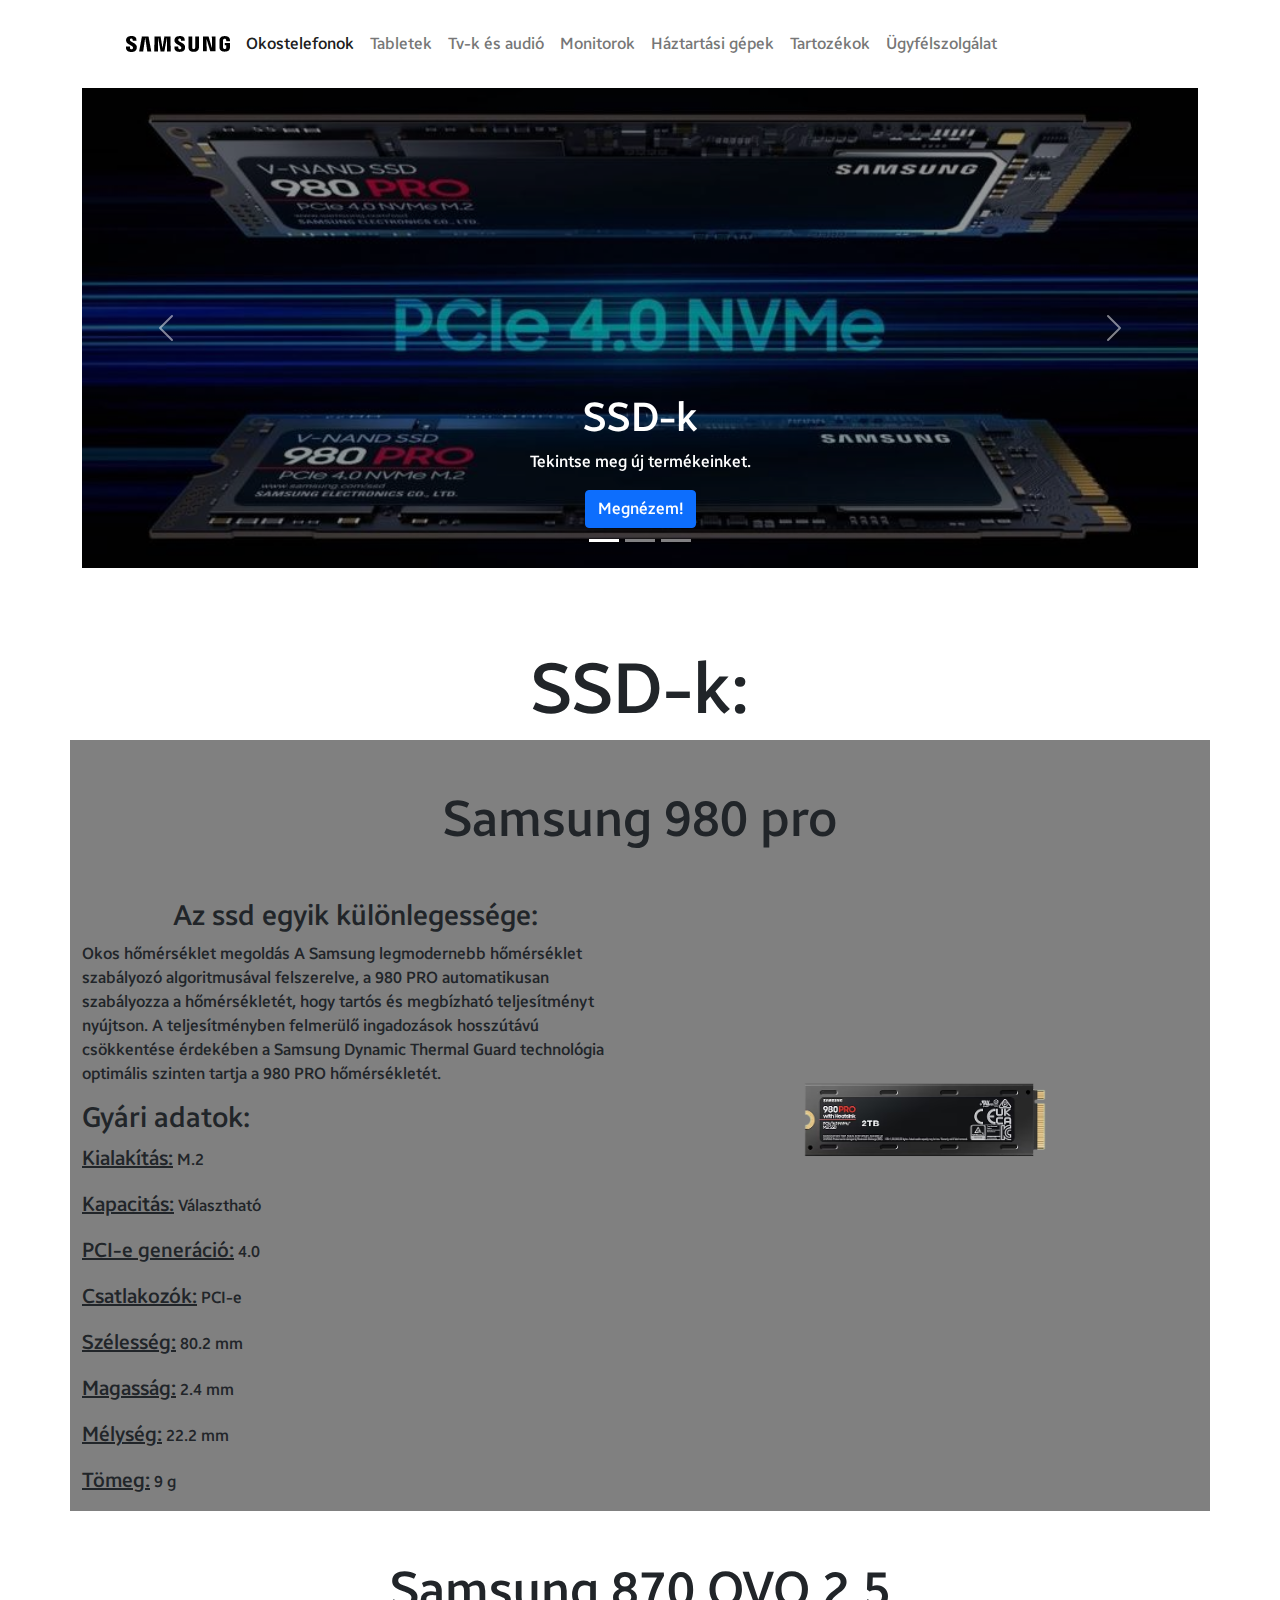
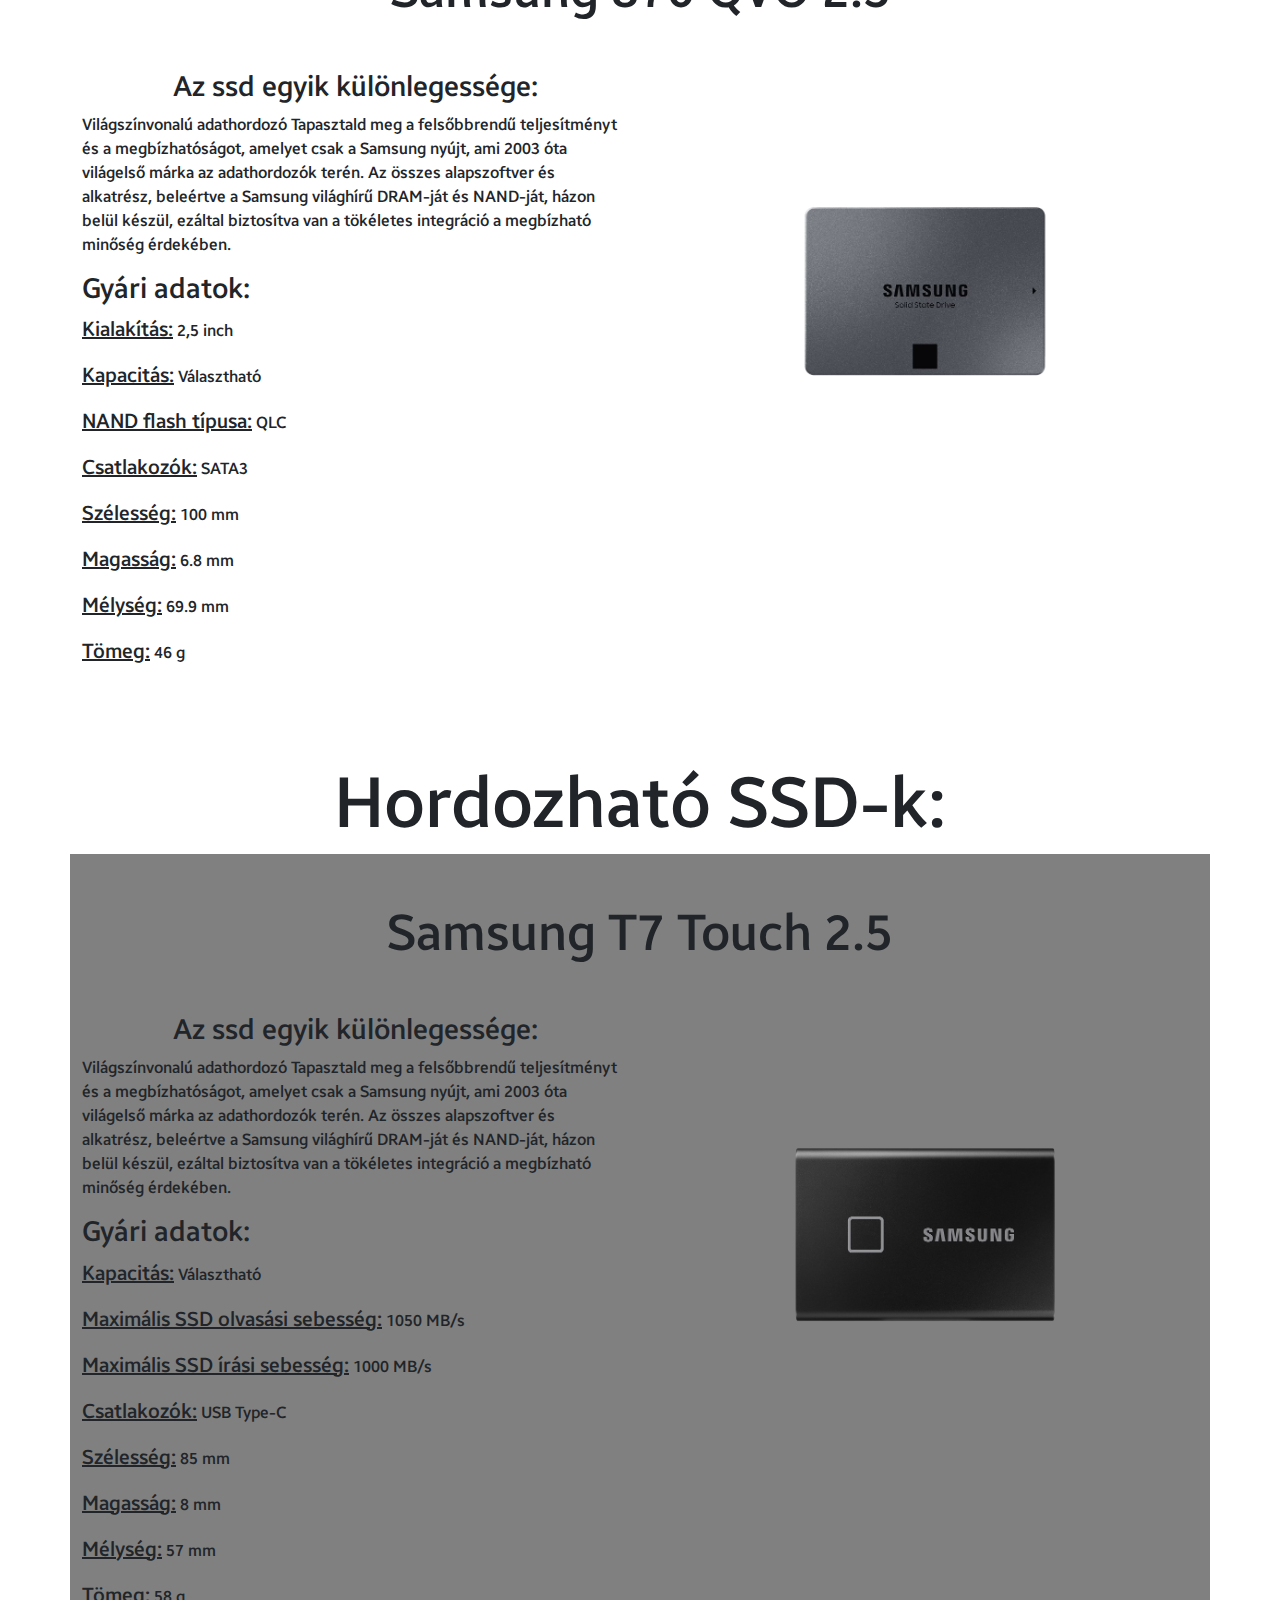
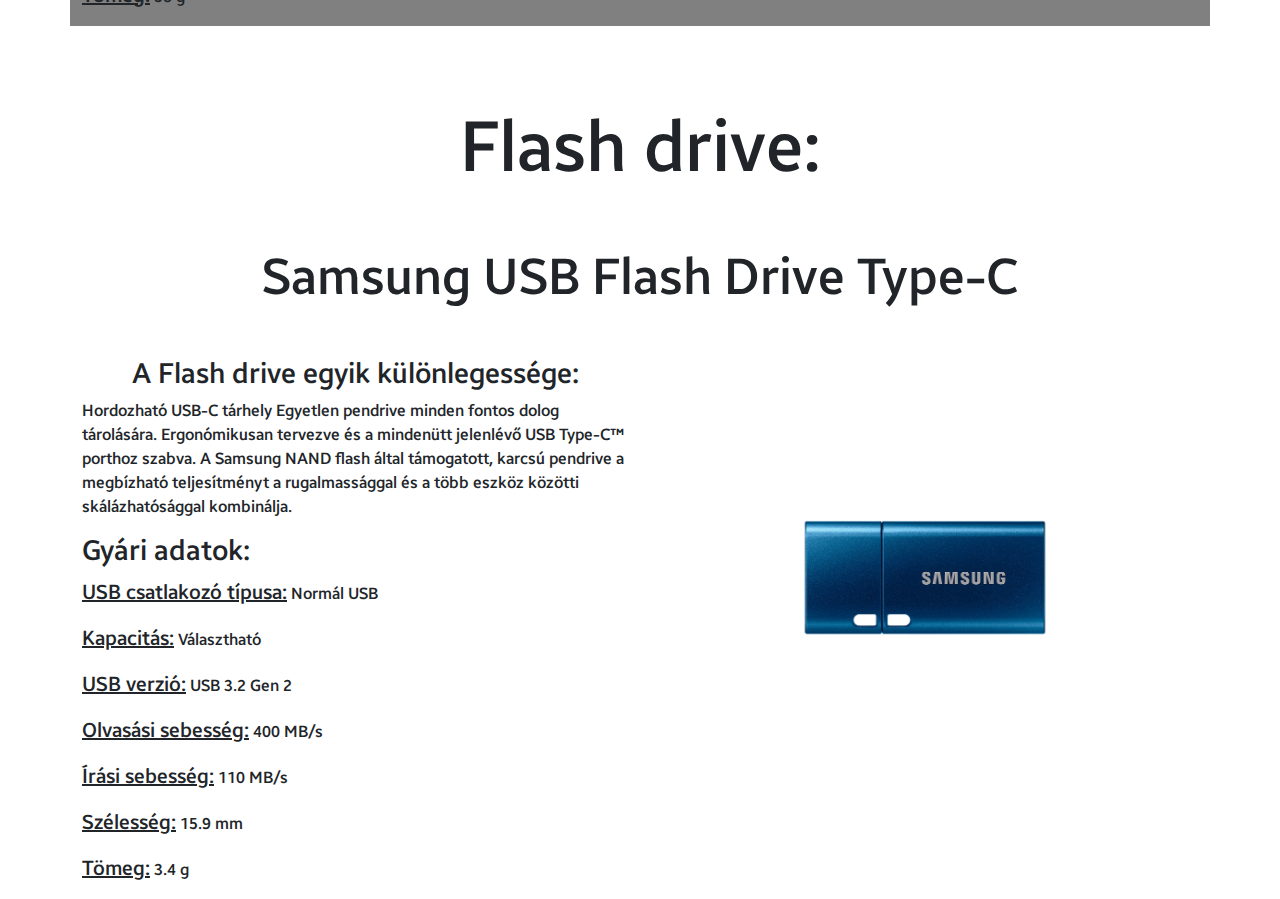
==== adathordozok.html @ a273625e "kész oldalak: Monitorok, Okostelefonok, adathordozók" ====
<!DOCTYPE html>
<html lang="hu">
<head>
    <meta charset="UTF-8">
    <meta http-equiv="X-UA-Compatible" content="IE=edge">
    <meta name="viewport" content="width=device-width, initial-scale=1.0">
    <title>adathordozók</title>
    <link rel="icon" href="files/Samsung_Favicon.png">
    <link rel="stylesheet" href="files/bootstrap.min.css">
    <link rel="stylesheet" href="style.css">
</head>
<body class="container">
    <!-- navbar -->
    <nav class="container navbar navbar-expand-lg navbar-light bg-white p-4">
      <div class="container-fluid">
          <a href="index.html"><img src="files/oldal_logo.png" class="float-start pb-1"
              style="padding-top: 4px"></a>
          <button class="navbar-toggler" type="button" data-bs-toggle="collapse" data-bs-target="#navbarSupportedContent" aria-controls="navbarSupportedContent" aria-expanded="false" aria-label="Toggle navigation">
              <span class="navbar-toggler-icon"></span>
          </button>
          <div class="collapse navbar-collapse" id="navbarSupportedContent">
              <ul class="navbar-nav me-auto mb-2 mb-lg-0">
              <li class="nav-item">
                  <a class="nav-link active" href="mobil.html">Okostelefonok</a>
              </li>
              <li class="nav-item">
                  <a class="nav-link" href="tabletek.html">Tabletek</a>
              </li>
              <li class="nav-item">
                  <a class="nav-link" href="tv.html">Tv-k és audió</a>
              </li>
              <li class="nav-item">
                  <a class="nav-link" href="monitorok.html">Monitorok</a>
              </li>
              <li class="nav-item">
                  <a class="nav-link" href="haztartas.html">Háztartási gépek</a>
              </li>
              <li class="nav-item">
                  <a class="nav-link" href="tartozekok.html">Tartozékok</a>
              </li>
              <li class="nav-item">
                  <a class="nav-link" href="ugyfel.html">Ügyfélszolgálat</a>
              </ul>
          </div>
      </div>
    </nav>
    <!-- navbar -->
    <!-- okostelefonfo -->
    <div class="row">
        <div class="col">
            <div id="carouselExample" class="carousel slide">
                <div class="carousel-indicators">
                    <button type="button" data-bs-target="#carouselExampleIndicators" data-bs-slide-to="0" class="active" aria-current="true" aria-label="Slide 1"></button>
                    <button type="button" data-bs-target="#carouselExampleIndicators" data-bs-slide-to="1" aria-label="Slide 2"></button>
                    <button type="button" data-bs-target="#carouselExampleIndicators" data-bs-slide-to="2" aria-label="Slide 3"></button>
                  </div>
                <div class="carousel-inner">
                  <div class="carousel-item active c-item">
                    <img src="files/photos/adathordozokc2.jpg" class="d-block w-100 c-img" alt="Első carousel kép">
                    <div style="color: white;" class="carousel-caption d-none d-md-block">
                      <h1 class="text-shadow">SSD-k</h1>
                      <p class="text-shadow">Tekintse meg új termékeinket.</p>
                      <a class="test" href="#gaming">
                        <button class="btn btn-primary">Megnézem!</button>
                      </a>
                    </div>
                  </div>
                  <div class="carousel-item c-item">
                    <img src="files/photos/adathordozokc1.jpg" class="d-block w-100 c-img" alt="Második carousel kép">
                    <div style="color: white;" class="carousel-caption d-none d-md-block">
                      <h1 class="text-shadow">Hordozható SSD-k</h1>
                      <p class="text-shadow">Tekintse meg új termékeinket.</p>
                      <a href="#uzleti">
                        <button class="btn btn-primary">Megnézem!</button>
                      </a>
                    </div>
                  </div>
                  <div class="carousel-item c-item">
                    <img src="files/photos/adathordozokc3.jpg" class="d-block w-100 c-img" alt="Harmadik carousel kép">
                    <div style="color: white;" class="carousel-caption d-none d-md-block">
                      <h1 class="text-shadow">Flash drive</h1>
                      <p class="text-shadow">Tekintse meg új termékeinket.</p>
                      <a href="#smart">
                        <button class="btn btn-primary">Megnézem!</button>
                      </a>
                    </div>
                  </div>
                </div>
                <button class="carousel-control-prev" type="button" data-bs-target="#carouselExample" data-bs-slide="prev">
                  <span class="carousel-control-prev-icon" aria-hidden="true"></span>
                  <span class="visually-hidden">Previous</span>
                </button>
                <button class="carousel-control-next" type="button" data-bs-target="#carouselExample" data-bs-slide="next">
                  <span class="carousel-control-next-icon" aria-hidden="true"></span>
                  <span class="visually-hidden">Next</span>
                </button>
              </div>
        </div>
    </div>
</div>
</nav>

    <div>
      <h1 id="gaming" class="kozepre szeria">SSD-k:</h1>
    </div>
    <!-- Samsung 980 pro -->
    <div class="row hatter">
      <h2 id="smodell" class="focim">Samsung 980 pro</h2>
      <div class="col-xl-6 col-lg-6 col-md-6 col-xs-12">
        <h3 class="ujcim">Az ssd egyik különlegessége:</h3>
        <p>
            Okos hőmérséklet megoldás

            A Samsung legmodernebb hőmérséklet szabályozó algoritmusával felszerelve, a 980 PRO automatikusan szabályozza a hőmérsékletét, hogy tartós és megbízható teljesítményt nyújtson. A teljesítményben felmerülő ingadozások hosszútávú csökkentése érdekében a Samsung Dynamic Thermal Guard technológia optimális szinten tartja a 980 PRO hőmérsékletét.            
        </p>
        <h3 class="gyaricim">Gyári adatok:</h3>
        <p>
          <span class="adatok">Kialakítás:</span>	M.2
        </p>
        <p>
          <span class="adatok">Kapacitás:</span> Választható
        </p>
        <p>
          <span class="adatok">PCI-e generáció:</span>	4.0
        </p>
        <p>
          <span class="adatok">Csatlakozók:</span>	PCI-e
        </p>
        <p>
          <span class="adatok">Szélesség:</span> 80.2 mm
        </p>
        <p>
          <span class="adatok">Magasság:</span> 2.4 mm
        </p>
        <p>
          <span class="adatok">Mélység:</span>	22.2 mm
        </p>
        <p>
          <span class="adatok">Tömeg:</span>	9 g
        </p>
      </div>
      <div class="col-xl-6 col-lg-6 col-md-6 col-xs-12">
        <a target="_blank" href="https://www.samsung.com/hu/memory-storage/nvme-ssd/980-pro-with-heatsink-2tb-nvme-pcie-gen-4-mz-v8p2t0cw/">
          <img class="okostelefonokkiskep" src="files/photos/980pro.jpg" alt="Samsung 980 pro kép" title="Samsung 980 pro">
        </a>
      </div>
    </div>
    <!-- Samsung 980 pro -->
    <!-- Samsung 870 QVO 2.5 -->
    <div class="row">
        <h2 id="smodell" class="focim">Samsung 870 QVO 2.5</h2>
        <div class="col-xl-6 col-lg-6 col-md-6 col-xs-12">
          <h3 class="ujcim">Az ssd egyik különlegessége:</h3>
          <p>
            Világszínvonalú adathordozó Tapasztald meg a felsőbbrendű teljesítményt és a megbízhatóságot, amelyet csak a Samsung nyújt, ami 2003 óta világelső márka az adathordozók terén. Az összes alapszoftver és alkatrész, beleértve a Samsung világhírű DRAM-ját és NAND-ját, házon belül készül, ezáltal biztosítva van a tökéletes integráció a megbízható minőség érdekében.
          </p>
          <h3 class="gyaricim">Gyári adatok:</h3>
          <p>
            <span class="adatok">Kialakítás:</span>		2,5 inch
          </p>
          <p>
            <span class="adatok">Kapacitás:</span> Választható
          </p>
          <p>
            <span class="adatok">NAND flash típusa:</span>	QLC
          </p>
          <p>
            <span class="adatok">Csatlakozók:</span>	SATA3
          </p>
          <p>
            <span class="adatok">Szélesség:</span>	100 mm
          </p>
          <p>
            <span class="adatok">Magasság:</span>	6.8 mm
          </p>
          <p>
            <span class="adatok">Mélység:</span>	69.9 mm
          </p>
          <p>
            <span class="adatok">Tömeg:</span> 46 g
          </p>
        </div>
        <div class="col-xl-6 col-lg-6 col-md-6 col-xs-12">
          <a target="_blank" href="https://www.samsung.com/hu/memory-storage/sata-ssd/ssd-870-qvo-sata-3-2-5-inch-8tb-mz-77q8t0bw/">
            <img class="okostelefonokkiskep" src="files/photos/870QVO2_5.jpg" alt="Samsung 870 QVO 2.5 kép" title="Samsung 870 QVO 2.5">
          </a>
        </div>
      </div>
    <!-- Samsung 870 QVO 2.5 -->
    <div>
      <h1 id="uzleti" class="kozepre szeria">Hordozható SSD-k:</h1>
    </div>
    <!-- Samsung T7 Touch 2.5 -->
    <div class=" hatter row">
        <h2 id="smodell" class="focim">Samsung T7 Touch 2.5</h2>
        <div class="col-xl-6 col-lg-6 col-md-6 col-xs-12">
          <h3 class="ujcim">Az ssd egyik különlegessége:</h3>
          <p>
            Világszínvonalú adathordozó Tapasztald meg a felsőbbrendű teljesítményt és a megbízhatóságot, amelyet csak a Samsung nyújt, ami 2003 óta világelső márka az adathordozók terén. Az összes alapszoftver és alkatrész, beleértve a Samsung világhírű DRAM-ját és NAND-ját, házon belül készül, ezáltal biztosítva van a tökéletes integráció a megbízható minőség érdekében.
          </p>
          <h3 class="gyaricim">Gyári adatok:</h3>
          <p>
            <span class="adatok">Kapacitás:</span> Választható
          </p>
          <p>
            <span class="adatok">Maximális SSD olvasási sebesség:</span>	1050 MB/s
          </p>
          <p>
            <span class="adatok">Maximális SSD írási sebesség:</span>	1000 MB/s
          </p>
          <p>
            <span class="adatok">Csatlakozók:</span> USB Type-C
          </p>
          <p>
            <span class="adatok">Szélesség:</span>	85 mm
          </p>
          <p>
            <span class="adatok">Magasság:</span>	8 mm
          </p>
          <p>
            <span class="adatok">Mélység:</span>	57 mm
          </p>
          <p>
            <span class="adatok">Tömeg:</span> 58 g
          </p>
        </div>
        <div class="col-xl-6 col-lg-6 col-md-6 col-xs-12">
          <a target="_blank" href="https://www.samsung.com/hu/memory-storage/portable-ssd/portable-ssd-t7-touch-2tb-black-mu-pc2t0k-ww/">
            <img class="okostelefonokkiskep" src="files/photos/t7.jpg" alt="Samsung T7 Touch 2.5 kép" title="Samsung T7 Touch 2.5">
          </a>
        </div>
      </div>
    <!-- Samsung T7 Touch 2.5 -->
    <div>
      <h1 id="smart" class="kozepre szeria">Flash drive:</h1>
    </div>
    <!-- Samsung USB Flash Drive Type-C  -->
    <div class="row">
      <h2 id="smodell" class="focim">Samsung USB Flash Drive Type-C</h2>
      <div class="col-xl-6 col-lg-6 col-md-6 col-xs-12">
        <h3 class="ujcim">A Flash drive egyik különlegessége:</h3>
        <p>
            Hordozható USB-C tárhely
            Egyetlen pendrive minden fontos dolog tárolására. Ergonómikusan tervezve és a mindenütt jelenlévő USB Type-C™ porthoz szabva. A Samsung NAND flash által támogatott, karcsú pendrive a megbízható teljesítményt a rugalmassággal és a több eszköz közötti skálázhatósággal kombinálja.
        </p>
        <h3 class="gyaricim">Gyári adatok:</h3>
        <p>
          <span class="adatok">USB csatlakozó típusa:</span> Normál USB
        </p>
        <p>
          <span class="adatok">Kapacitás:</span> Választható
        </p>
        <p>
          <span class="adatok">USB verzió:</span> USB 3.2 Gen 2
        </p>
        <p>
          <span class="adatok">Olvasási sebesség:</span> 400 MB/s
        </p>
        <p>
          <span class="adatok">Írási sebesség:</span> 110 MB/s
        </p>
        <p>
          <span class="adatok">Szélesség:</span> 15.9 mm
        </p>
        <p>
          <span class="adatok">Tömeg:</span> 3.4 g
        </p>
      </div>
      <div class="col-xl-6 col-lg-6 col-md-6 col-xs-12">
        <a target="_blank" href="https://www.samsung.com/hu/memory-storage/usb-flash-drive/usb-flash-drive-type-c-256gb-muf-256da-apc/">
          <img class="okostelefonokkiskep" src="files/photos/USB_Flash_Drive_Type-C.jpg" alt="Samsung USB Flash Drive Type-C kép" title="Samsung USB Flash Drive Type-C">
        </a>
      </div>
    </div>
    <!-- Samsung USB Flash Drive Type-C -->
    <script src="script.js"></script>
    <script src="files/bootstrap.bundle.min.js"></script>
</body>
</html>
---- style.css ----
@font-face {
    font-family: Samsung;
    src: url(fonts/SamsungSans-Medium.ttf);
}

*{
    font-family: Samsung;
    
}

.c0 .carousel-caption {
    color: black;
    padding-bottom: 300px;
    padding-right: 600px;
}

.c0 .carousel-caption h5 {
    font-weight: bold;
    font-size: 30px;
}

.c0 .carousel-caption p {
    font-size: 15px;
}

.carousel-control-prev-icon.bg-dark{
    border-radius: 10px;
}

.carousel-control-next-icon.bg-dark{
    border-radius: 10px;

}

.bovebben a{
    text-decoration: none;
    padding: 8px 20px;
    border-radius: 20px;
    text-decoration: none;
    background-color: #000 !important;
    border-color: black;
    transition: 0.4s;
    font-size: 15px;
}

.bovebben a:hover {
    background-color:#000000c0 !important;
}

@media (max-width: 767px) {
    .carousel-control-prev-icon.bg-dark{
        height: 20px;
        width: 20px;
        border-radius: 8px;
        margin-left: 15px !important;
    }
    .carousel-control-next-icon.bg-dark{
        height: 20px;
        width: 20px;
        border-radius: 8px;
    }
    .carousel-indicators{
        position:absolute;
        right:0;
        bottom:0;
        left:0;
        z-index:2;
        display:flex;
        justify-content:center;
        padding:0;
        margin-right:15%;
        margin-bottom:0rem;
        margin-left:15%;
        list-style:none
    }
    .c1 img{
        height: 40rem !important;
        margin-left: -20rem !important;
        margin-right: -10px !important;
        width: 60rem !important;
    }
    .c1 .carousel-caption{
        padding-bottom: 450px !important;
        padding-right: 220px !important;
    }
    .c1 h5{
        font-size: 25px !important;
    }
    .c2 img{
        height: 40rem;
        margin-left: -35rem;
        width: 70rem !important;
    }
    .c2 .carousel-caption{
        padding-bottom: 500px !important;
        padding-right: 0px !important;
    }
    .c3 img{
        height: 40rem;
        margin-left: -28rem;
        width: 60rem !important;
    }
    .c3 .carousel-caption{
        padding-bottom: 410px !important;
        padding-right: 0px !important;
    }
    .c4 img{
        height: 40rem;
        margin-left: -19.5rem;
        width: 70rem !important;
    }
    .c4 .carousel-caption{
        padding-bottom: 480px !important;
        padding-right: 0px !important;
    }
    .c4 h5{
        font-size: 25px !important;
    }
    .c0 .carousel-caption{
        padding-bottom: 400px;
        padding-right: 200px;
    }
    .c0 .carousel {
        margin-left: -30px;
        margin-right: -10px !important;
        height: 40rem; 
    }
    .c0 .carousel h5{
        font-size: 20px;
    }
    .card h5{
        font-size: 15px;
    }
    .card .cr1{
        margin: auto;
        font-size: 15px;
    }
    .cr{
        margin-left:6px;
    }
    .card a{
        font-size:10px;
    }
    .btn{
        padding: 5px;
    }
    .tab-content img{
        width: 330px !important;
        height: 200px !important;
    }
    .float-end img{
        width: 500px !important;
        padding: auto;
    }
    .gl4 h1{
        font-size: 15px !important;
        margin-left: -170px !important;
        padding-bottom: -50px !important;
        margin-top: -100px !important;
        margin-right: -200px !important;
    }
    .gl4 p{
        font-size: 10px !important;
        margin-left: -170px !important;
        margin-right: -90px !important;
        margin-bottom: -50px !important;
    }
    .gl3 h1 {
        margin-top: -50px !important;
        font-size: 30px !important;
    }
    .gl3 p{
        font-size: 12px !important;
        margin-bottom: 30px !important;
    }
    .gl4 a{
        font-size: 10px !important;
        margin-left: -170px !important;
        margin-bottom: -110px !important;
    }
    .gl5 a{
        font-size: 10px !important;
        margin-right: -170px !important;
    }
    .gl5 h1{
        font-size: 15px !important;
        margin-right: -170px !important;
        padding-bottom: -100px !important;
    }
    .gl5 p{
        font-size: 10px !important;
        margin-right: -170px !important;
        margin-left: -90px !important;
        padding-bottom: -100px !important;
    }
    .hg1 p{
        font-size: 13px
    }
    .hg1 img{
        margin-left: -80px;
    }
    .hg1 li{
        font-size: 12px;
    }
    .hg1 .hgt2{
        margin-bottom: 20px;
    }
    .hg1 .ár{
        margin-top: -60px !important;
    }
    .hg1 .hgt3 img{
        width: 200px !important;
        margin-left: 0px;
    }
}

@media (max-width: 800px) {
    .gl4 h1{
        font-size: 20px;
        margin-left: -170px;
        padding-bottom: -50px;
        margin-top: -100px;
        margin-right: -200px;
    }
    .gl4 p{
        font-size: 12px;
        margin-left: -170px;
        margin-right: -90px;
        margin-bottom: -50px;
    }
    .gl3 h1 {
        margin-top: 1px;
        font-size: 5px;
    }
    .gl3 p{
        font-size: 5px;
        margin-bottom: 1px;
    }
    .gl4 a{
        font-size: 10px;
        margin-left: -170px;
        margin-bottom: -110px;
    }
    .gl5 a{
        font-size: 10px;
        margin-right: -170px;
        margin-bottom: -110px;
    }
    .gl5 h1{
        font-size: 20px;
        margin-right: -170px;
        margin-left: -70px;
        margin-top: 200px;
    }
    .gl5 p{
        font-size: 12px;
        margin-right: -170px;
        margin-left: -70px;
        margin-bottom: -50px;
    }
    .hg1 p{
        font-size: 13px
    }
    .hg1 li{
        font-size: 12px;
    }
    .hg1 .hgt2{
        margin-bottom: 20px;
    }
    .hg1 .ár{
        margin-top: -60px !important;
    }
}

.ca1{
    margin: 22px 0 !important;
}
.samsungmedium{
    font-family: Samsung;
}

.karuzel-kepson1{
    position:absolute;
    top: 50%;
    left: 10%;
    font-size: 2rem;
    font-weight: bold;  
}

.karuzel-kepson2{
    position:absolute;
    top: 30%;
    left: 10%;
    font-size: 2rem;
    font-weight: bold;
    
       
}

.karuzel-kepson3{
    position:absolute;
    top: 20%;
    left: 6%;
    font-size: 1.25rem;
    font-weight: bold;
    
       
}

#mobile_h1 {
    text-align: center !important;
    color: black;
    cursor: default;
    font-weight: bold;
    margin-top: 50px;
    margin-bottom: 25px;
    font-size: 50px;
}

#mobile_p {
    background-color: beige;
    color: black;
    text-align: justify;
}

.mobile_img {
    padding: 50px;
}

.vigyel {
    text-align: center;
    margin-top: 75px;
    margin-bottom: 25px;
}

.vigyel_szvg {
    margin-right: 50px;
    text-align: justify;
}

.button_mobile {
    border: none;
    color: white;
    padding: 16px 32px;
    text-align: center;
    text-decoration: none;
    display: inline-block;
    font-size: 16px;
    margin: 4px 2px;
    transition-duration: 0.4s;
    cursor: pointer;
  }
  
  .button_mobile {
    background-color: white; 
    color: black; 
    border: 2px solid black;
    border-radius: 15px;
  }
  
  .button_mobile:hover {
    background-color: black;
    color: white;
  }

  #samsungs23_fo {
    width: 100%;
    height: 45rem;
    object-fit: cover;
    -webkit-filter: brightness(70%);
    margin-bottom: 50px;
  }
  
  #csik {
    background-color: white;
    height: 50px;
  }

  .valos_img {
    display: block;
    margin-left: auto;
    margin-right: auto;
  }

  .youtube_vid {
    margin-left: 450px;
}

.card {
    border-radius: 70px;
    margin-top: 15px;
    margin-bottom: 15px;
    padding: 0px;
}

.card img{
    border-top-left-radius: 50px;
    border-top-right-radius: 50px;
}

.card a:hover{
    background-color: #000000c0;
}

nav button{
    padding: auto;
}

.t1 img{
    width: 40rem;
    height: 20rem;
    border-radius: 15px;
}

.tab-content a{
    text-decoration: none;
}

ul li{
    margin: auto;
}

h1{
    padding-top: 5rem;
}


.home .nav-item button{
    display: inline-block;
    position: relative;
    color: black;
}
  
.home .nav-item button::after {
    content: '';
    position: absolute;
    width: 100%;
    transform: scaleX(0);
    height: 2px;
    bottom: 0;
    left: 0;
    background-color: black;
    transform-origin: bottom right;
    transition: transform 0.25s ease-out;
}
  
.home .nav-item button:hover::after {
    transform: scaleX(1);
    transform-origin: bottom left;
}

.Mónika{
    margin-top: -100px;
}

.gl1 {
    background-color: black;
}

.f1 .container {
    position: relative;
    text-align: center;
    color: white;
}
  
.left {
    position: absolute;
    bottom: 80px;
    left: 200px;
    margin-right: 600px;
}

.right{
    position: absolute;
    bottom: 80px;
    right: 200px; 
    margin-left: 600px;
}

.gl2 a{
    display: inline-block;
    position: relative;
    color: white !important;
    text-decoration: none;
}
  
.gl2 a::after {
    content: '';
    position: absolute;
    width: 100%;
    transform: scaleX(0);
    height: 2px;
    bottom: 15px;
    left: 8px;
    background-color: white;
    transform-origin: center;
    transition: transform 0.25s ease-out;
}
  
.gl2 a:hover::after {
    transform: scaleX(1);
    transform-origin: center;
}

.gl3 h1 {
    margin-top: -50px;
    font-size: 60px;
}

.gl3 p{
    font-size: 20px;
    margin-bottom: 40px;
}

.f2{
    border-radius: 10px;
    margin-top: 60px;
    background-color: darkgrey;
    padding-bottom: 50px;
    padding-top: -10px;
}

#monitorok_fo {
    display: block;
    margin-left: auto;
    margin-right: auto;
    text-align: center;
}

#monitorok_h1 {
    text-align: center !important;
    color: black;
    cursor: default;
    font-weight: bold;
    margin-top: 50px;
    margin-bottom: 25px;
    font-size: 50px;
}

#monitorok_p {
    background-color: grey;
    color: black;
    text-align: justify;
    border: solid 15px grey;
    border-radius: 15px;
}

#monitorok_h1_belso {
    text-align: start !important;
    color: black;
    cursor: default;
    font-weight: bold;
}

.button_galaxyz {
    border: none;
    color: white;
    padding: 16px 32px;
    text-align: center;
    text-decoration: none;
    display: inline-block;
    font-size: 16px;
    margin: 4px 360px;
    transition-duration: 0.4s;
    cursor: pointer;
    top: 50%;
}

.button_galaxyz {
    background-color: white; 
    color: black; 
    border: 2px solid black;
    border-radius: 15px;
  }
  
  .button_galaxyz:hover {
    background-color: black;
    color: white;
  }

.galaxyz_szvg {
    text-align: center !important;
    text-align: justify;
}

.galaxyzvideo {
    width: 20% !important;
    margin: 15px;
}

.button_carousel {
    border: none;
    color: white;
    padding: 16px 32px;
    text-align: center;
    text-decoration: none;
    font-size: 16px;
    transition-duration: 0.4s;
    cursor: pointer;
}

.button_carousel {
    background-color: white; 
    color: black; 
    border: 2px solid black;
    border-radius: 15px;
  }

  .button_carousel:hover {
    background-color: black;
    color: white;
  }

.inches{
    padding-left: 10px;
    padding-right: 10px;
}

table tr td{
    padding-left: 10px;
    padding-right: 10px;
}

.ár{
    padding-top: 80px !important;
    padding-left: 20px;
    padding-bottom: 20px;
    font-size: 2rem;
    

}

.több{
    height: 40px;
    width: 200px;
    border-radius: 30px;
    text-align: center;
}

.foszvg {
    text-align: center;
}

 .c-item {
    height: 480px;
} 

.c-img {
    height: 100%;
    object-fit: cover;
    filter: brightness(0.6);
}

.okostelefonokkiskep {
    width: 300px !important;
    border-radius: 15px;
    display: block;
    margin-left: auto;
    margin-right: auto;
    margin-top: 100px;
    transition: 1s;
}

.okostelefonokkiskep:hover {
    transform: scale(1.05);
    cursor: pointer;
}

.adatok {
    text-decoration: underline;
    font-weight: bold !important;
    font-size: 20px !important;
}

.focim {
    text-align: center;
    font-size: 50px;
    margin-top: 50px;
    margin-bottom: 50px;
}

.ujcim {
    text-align: center;
}

.gyaricim {

}

.hatter {
    background-color: gray;
}

.haz .nav-item button{
    display: inline-block;
    position: relative;
    color: black;
}
  
.haz .nav-item button::after {
    content: '';
    position: absolute;
    width: 100%;
    transform: scaleX(0);
    height: 2px;
    bottom: 0;
    left: 0;
    background-color: black;
    transform-origin: bottom right;
    transition: transform 0.25s ease-out;
}
  
.haz .nav-item button:hover::after {
    transform: scaleX(1);
    transform-origin: bottom left;
}

.field-holder{
    position: relative;
    margin-bottom: 1.25rem;
}
.field-holder input{
    border: 0;
    border-bottom: 3px solid #dfdfdf;
    outline: none;
    transition: .3s ease-in-out;
}
.field-holder label{
    position: absolute;
    top: 0;
    left: 0;
    color: #424242;
    display: flex;
    align-items: center;
    cursor: text;
    transition: .3s ease-in-out;
}
.field-holder label, input{
    font-size: 1em;
    width: 90%;
    height: 55px;
}
.field-holder input:focus + label,
.field-holder input:valid + label{
    color: #424242;
    font-size: .75rem;
    top: -25px;
    pointer-events: none;
}
.field-holder input:focus
.field-holder input:valid{
    border-bottom: 3px solid #424242;
}

.kozepre {
    text-align: center;
}

.szeria {
    font-size: 70px;
}
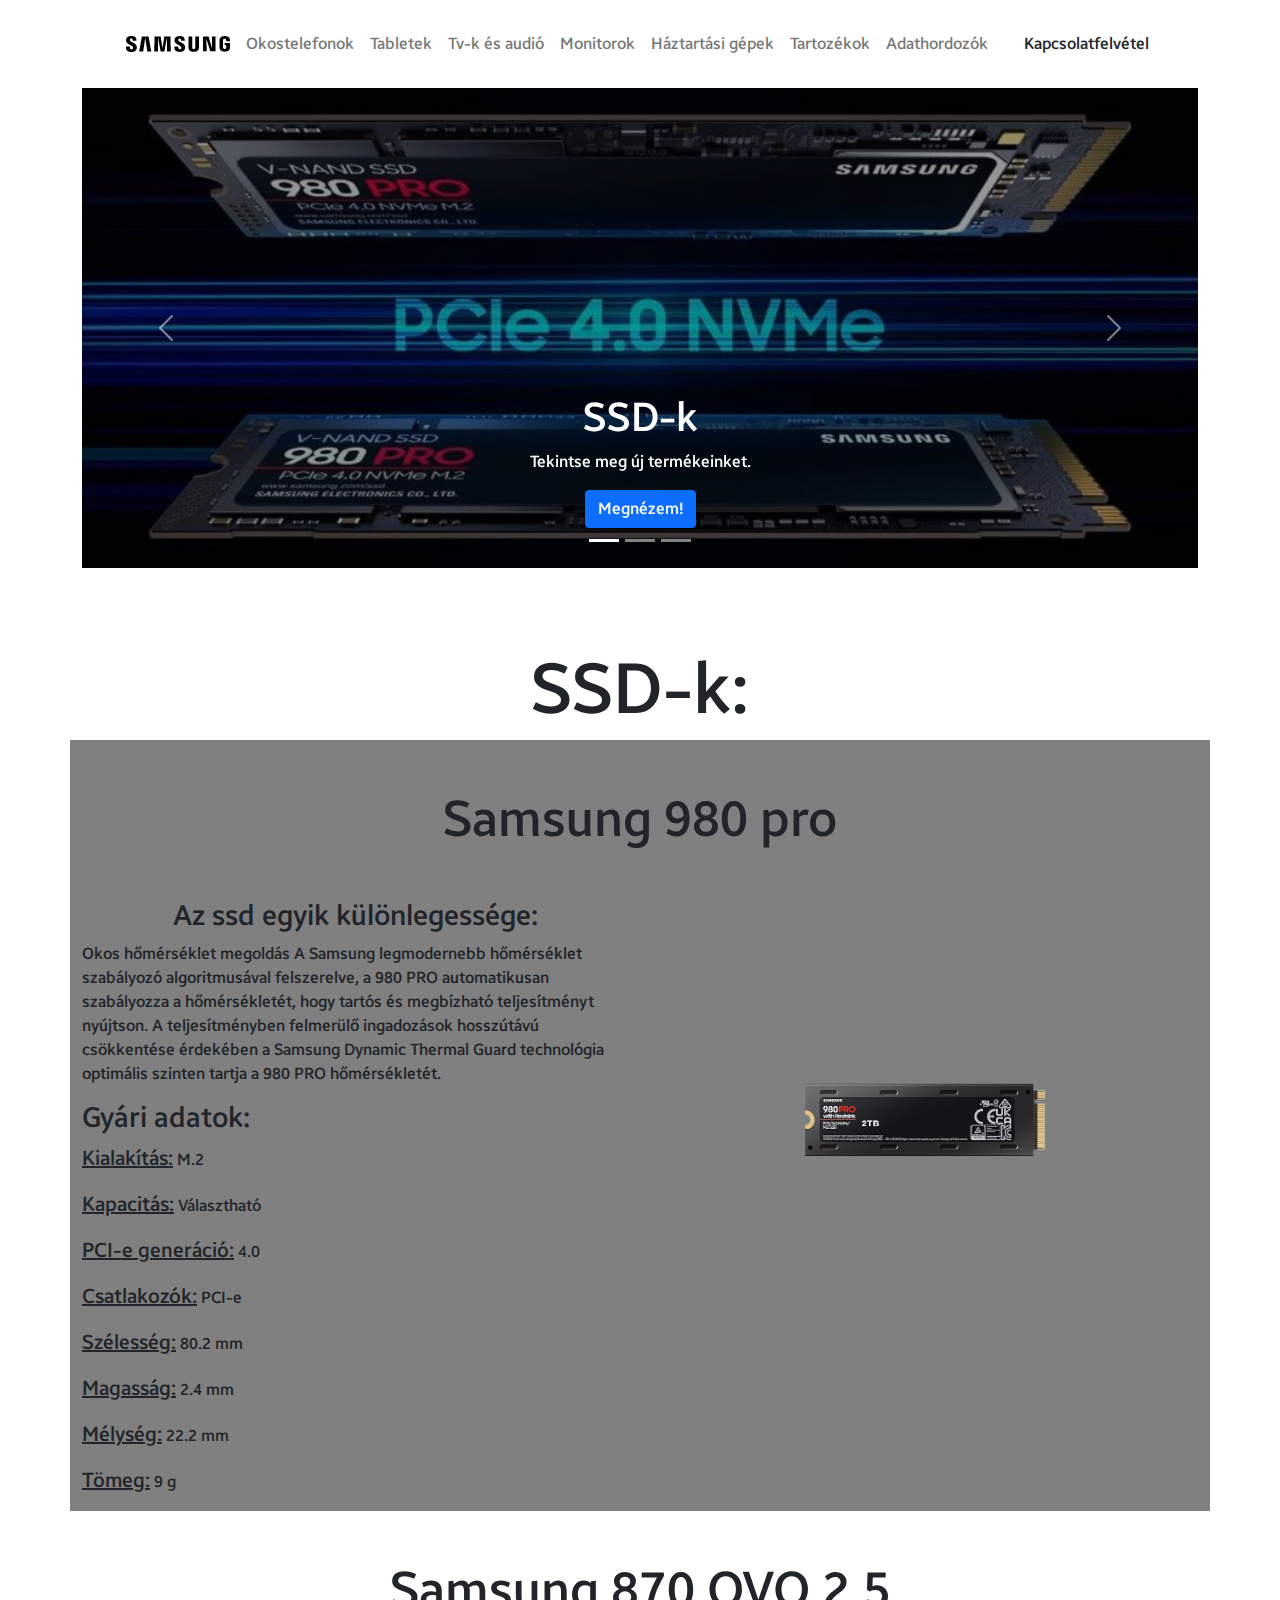
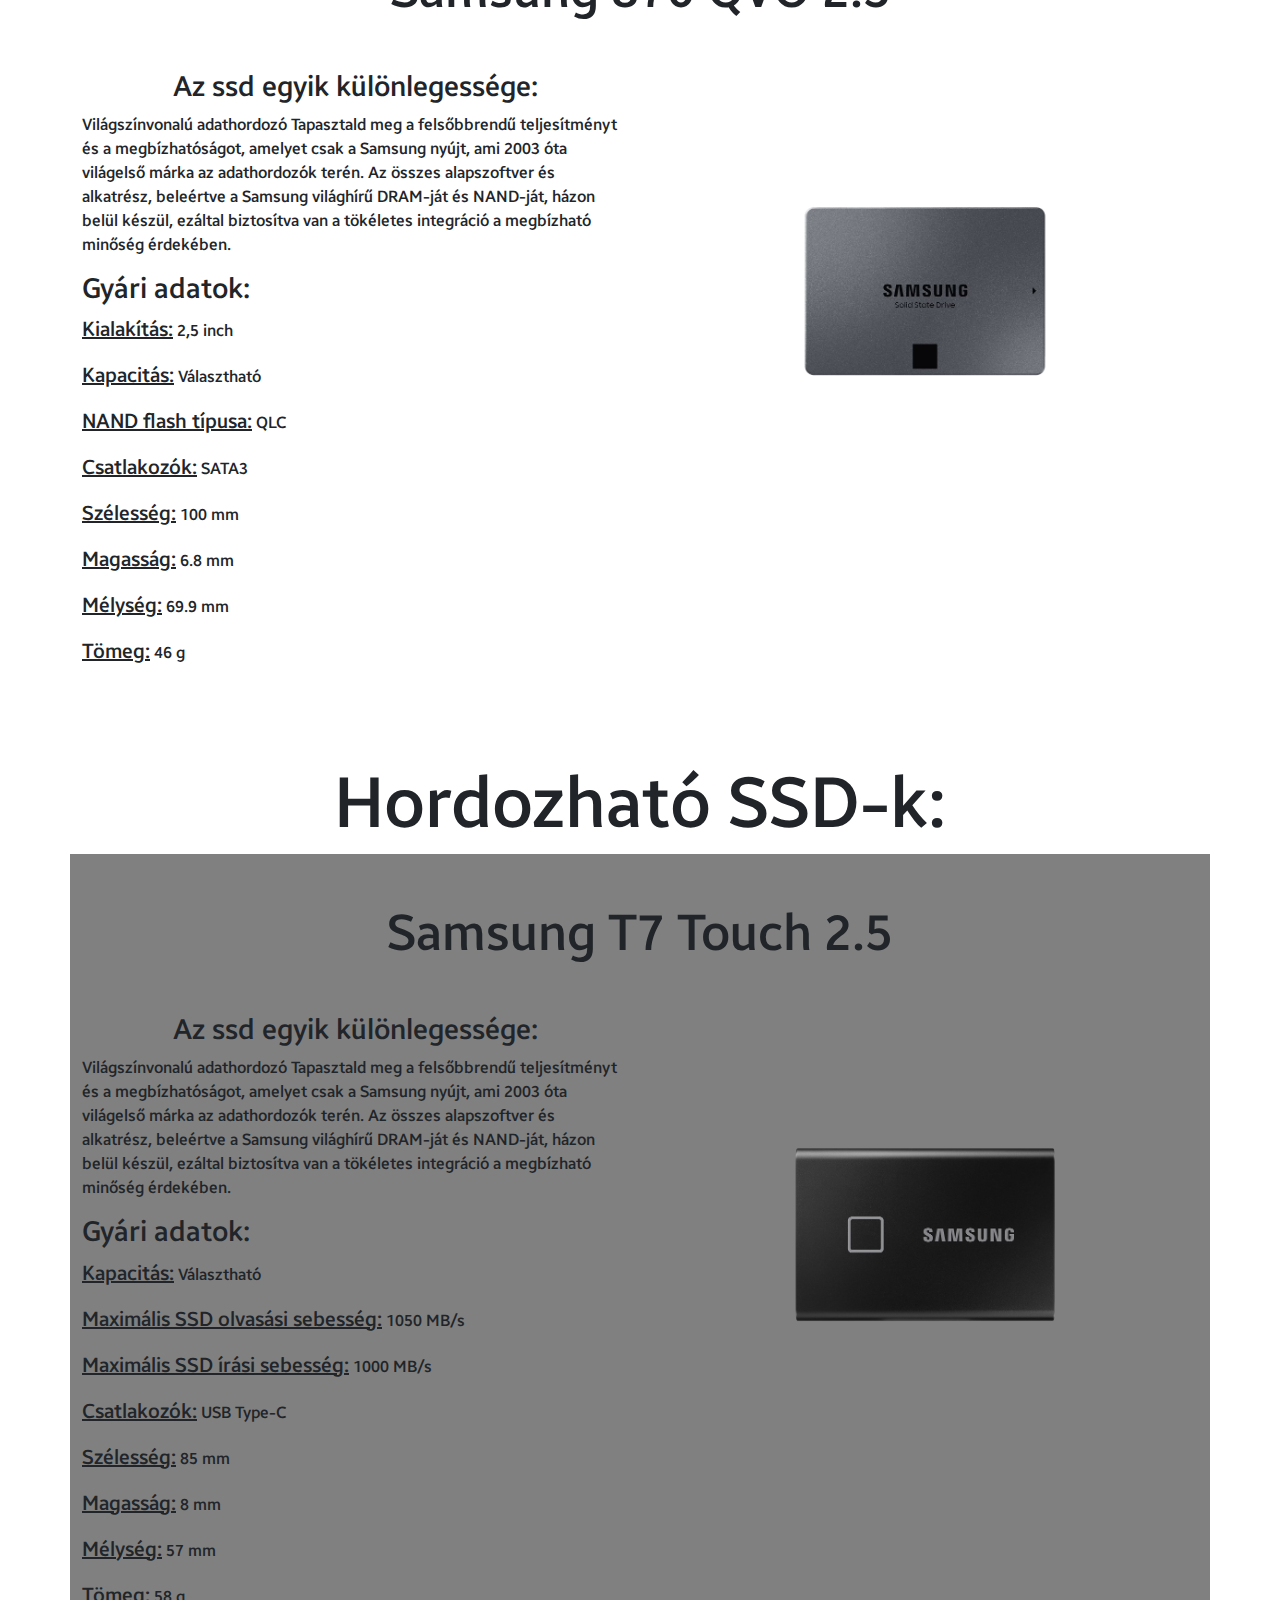
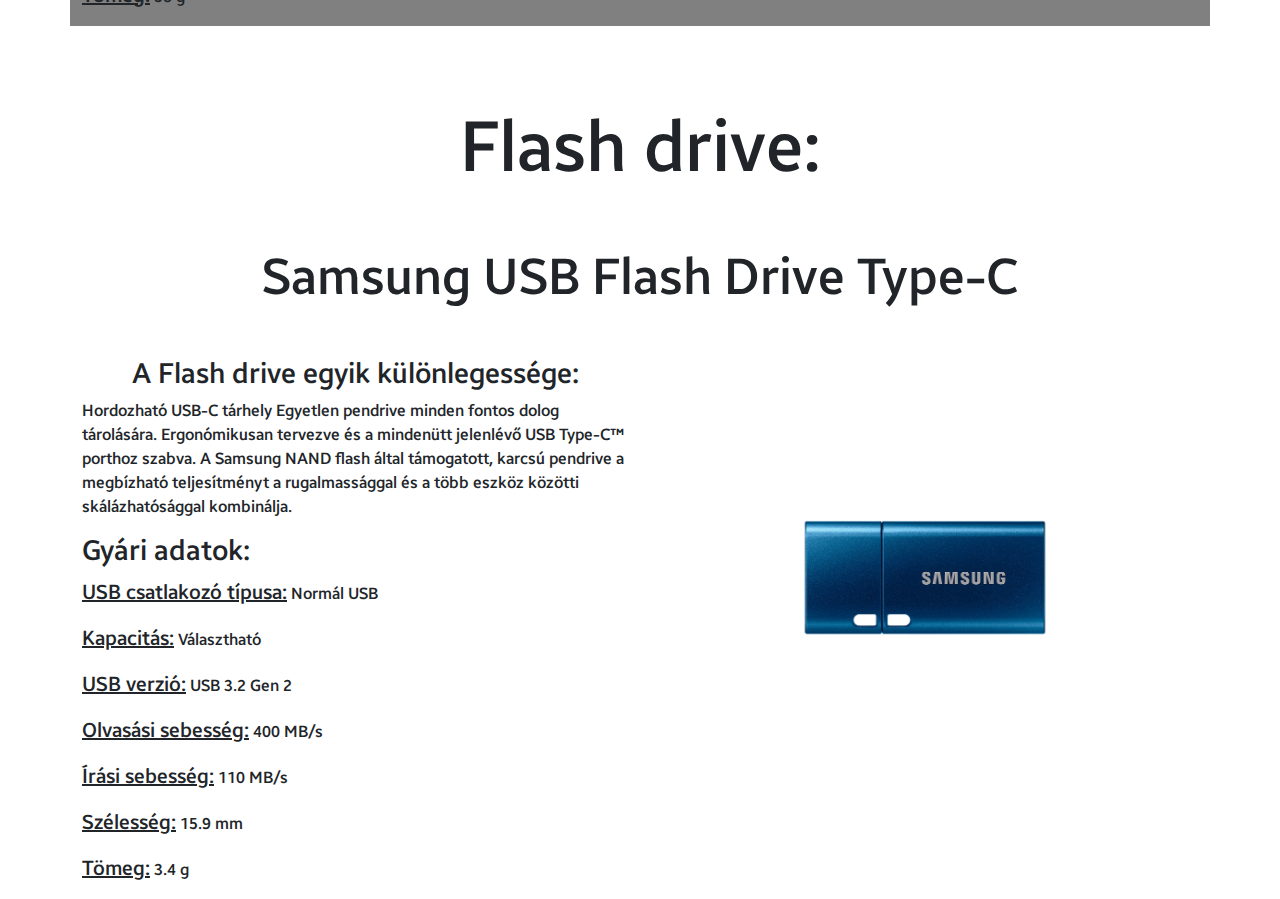
==== commit 8175ab9d: "navbar 5" ====
--- a/adathordozok.html
+++ b/adathordozok.html
@@ -21,7 +21,7 @@
           <div class="collapse navbar-collapse" id="navbarSupportedContent">
               <ul class="navbar-nav me-auto mb-2 mb-lg-0">
               <li class="nav-item">
-                  <a class="nav-link active" href="mobil.html">Okostelefonok</a>
+                  <a class="nav-link" href="mobil.html">Okostelefonok</a>
               </li>
               <li class="nav-item">
                   <a class="nav-link" href="tabletek.html">Tabletek</a>
@@ -39,11 +39,85 @@
                   <a class="nav-link" href="tartozekok.html">Tartozékok</a>
               </li>
               <li class="nav-item">
-                  <a class="nav-link" href="ugyfel.html">Ügyfélszolgálat</a>
+                <a class="nav-link" href="adathordozok.html">Adathordozók</a>
+            </li>
               </ul>
+              <!-- Button trigger modal -->
+              <button type="button" class="btn" data-bs-toggle="modal" data-bs-target="#exampleModal">
+                  Kapcsolatfelvétel
+              </button>
+              
+              <!-- Modal -->
+              <div class="modal fade" id="exampleModal" tabindex="-1" aria-labelledby="exampleModalLabel" aria-hidden="true">
+                  <div class="modal-dialog modal-dialog-scrollable">
+                  <div class="modal-content">
+                      <div class="modal-header">
+                      <h5 class="modal-title" id="exampleModalLabel">Ügyfélszolgálat</h5>
+                      <button type="button" class="btn-close" data-bs-dismiss="modal" aria-label="Close"></button>
+                      </div>
+                      <div class="modal-body">
+                      <div class="form">
+                          <form action="post">
+                              <div class="field-holder">
+                                  <input class="ms-3 me-4 mb-3" type="text" id="fname" required>
+                                  <label for="fname">Vezetéknév</label>
+                              </div>
+                              <div class="field-holder">
+                                  <input class="ms-3 me-3 mb-3" type="text" id="kname" required>
+                                  <label for="kname">Keresztnév</label>
+                              </div>
+                              <div class="field-holder">
+                                  <input class="ms-3 me-4 mb-3" type="e-mail" id="e-mail">
+                                  <label for="e-mail">E-mail</label>
+                              </div>
+                              <div class="field-holder">
+                                  <input class="ms-3 me-3 mb-3" type="phone" id="phone" required>
+                                  <label for="phone">Telefon</label>
+                              </div>
+                              <p>Termékérdeklődés:</p>
+                              <div class="row ps-1 text-center">
+                                  <div class="col-6">
+                                      <input type="radio" id="mobil" name="fav_language" value="mobil">
+                                      <label for="mobil">Mobil</label>
+                                      <br>
+                                      <input type="radio" id="kijelzo" name="fav_language" value="kijelzo">
+                                      <label for="kijelzo">Kijelzők</label>
+                                      <br>
+                                      <input type="radio" id="klima" name="fav_language" value="klima">
+                                      <label for="klima">Klíma</label>
+                                  </div>
+                                  <div class="col-6 pb-3">
+                                      <input type="radio" id="szamitastechnika" name="fav_language" value="szamitastechnika">
+                                      <label for="szamitastechnika">Számítástechnika</label>
+                                      <br>
+                                      <input type="radio" id="haztartasigep" name="fav_language" value="haztartasigep">
+                                      <label for="haztartasigep">Háztartási gépek</label>
+                                      <br>
+                                      <input type="radio" id="memoria" name="fav_language" value="memoria">
+                                      <label for="memoria">Memória</label>
+                                  </div>
+                              </div>
+                              <div class="field-holder">
+                                  <input class="ms-3 me-4 mb-3" type="e-mail" id="ir" required>
+                                  <label for="ir">Irányítószá</label>
+                              </div>
+                              <div class="field-holder">
+                                  <input class="ms-3 me-3 mb-3" type="phone" id="va" required>
+                                  <label for="va">Város</label>
+                              </div>
+                              <div class="ps-4">
+                                  <textarea cols="46" rows="5" placeholder="Üzenet"></textarea>
+                              </div>
+                          </form>
+                      <div class="modal-footer">
+                      <button type="button" class="btn btn-primary" id="s"  onclick="myFunction()">Jóváhagyás</button>
+                      </div>
+                  </div>
+                  </div>
+              </div>
           </div>
       </div>
-    </nav>
+  </nav>
     <!-- navbar -->
     <!-- okostelefonfo -->
     <div class="row">
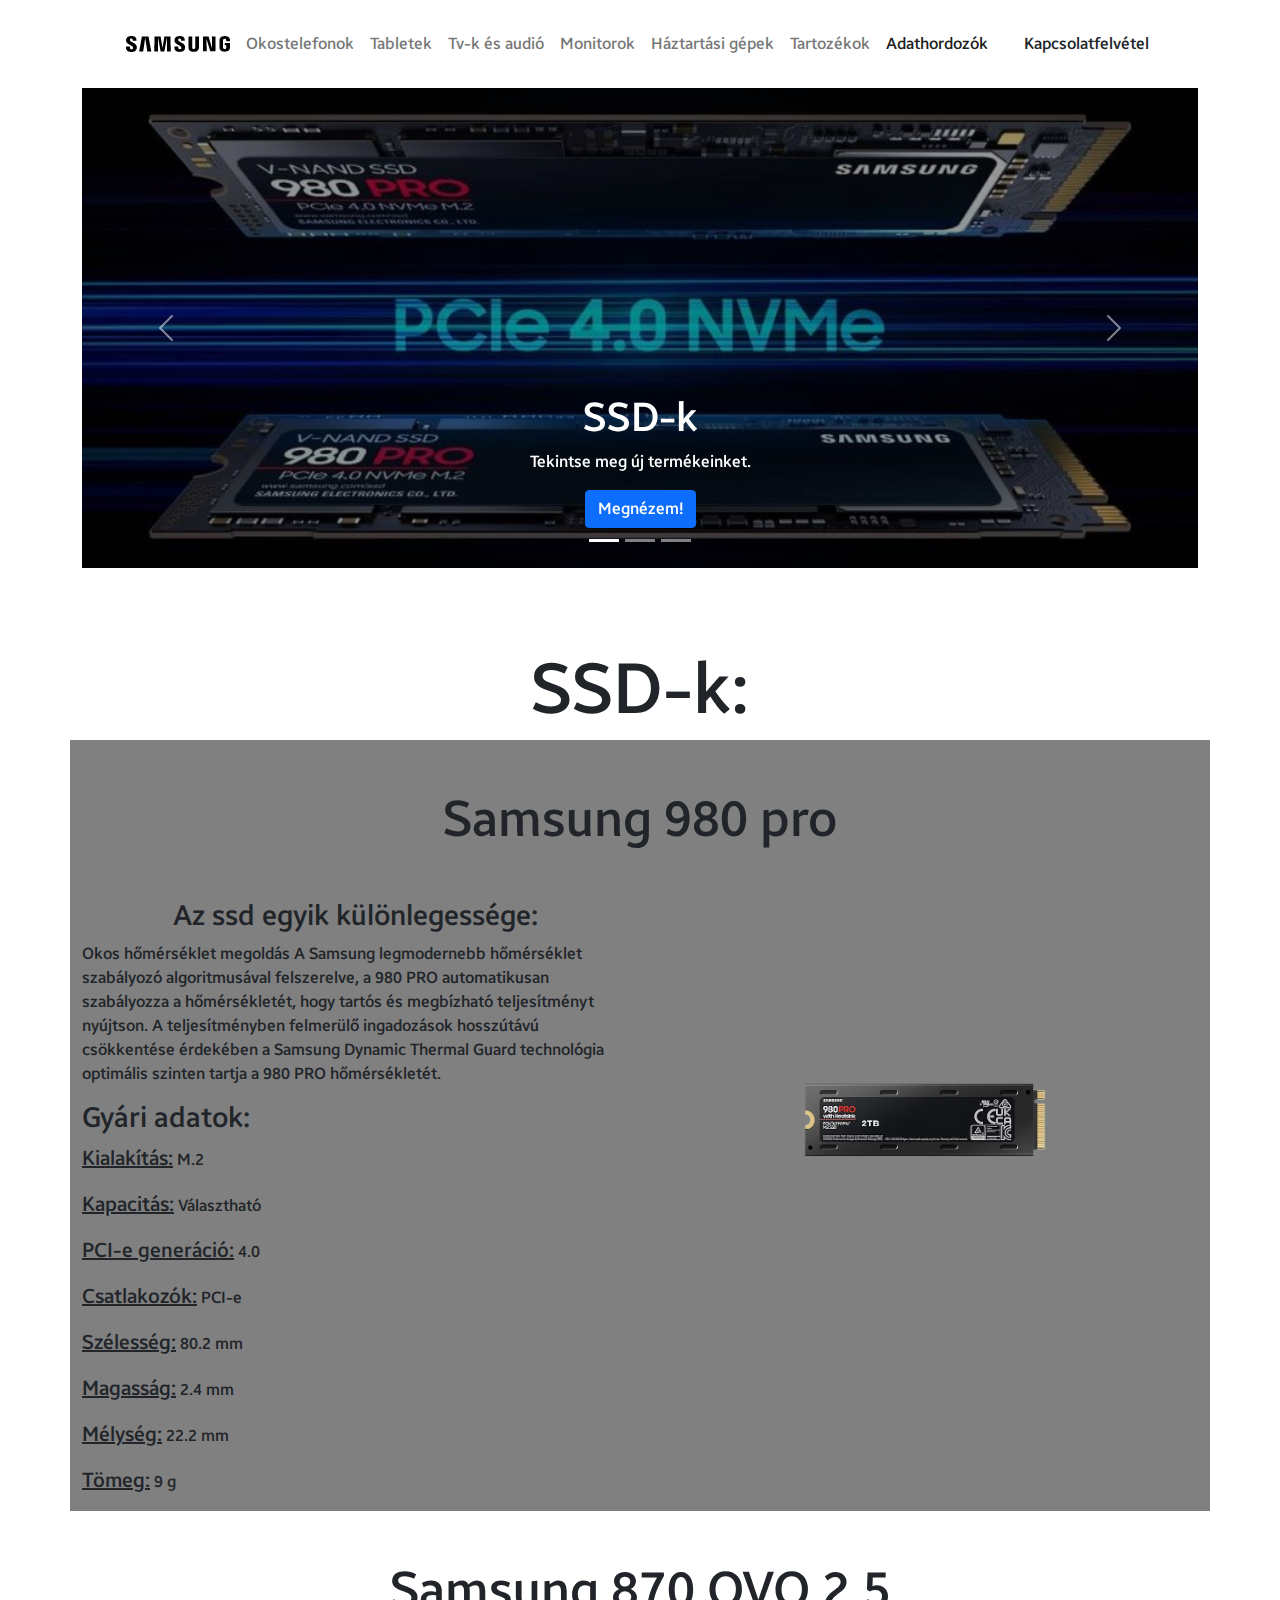
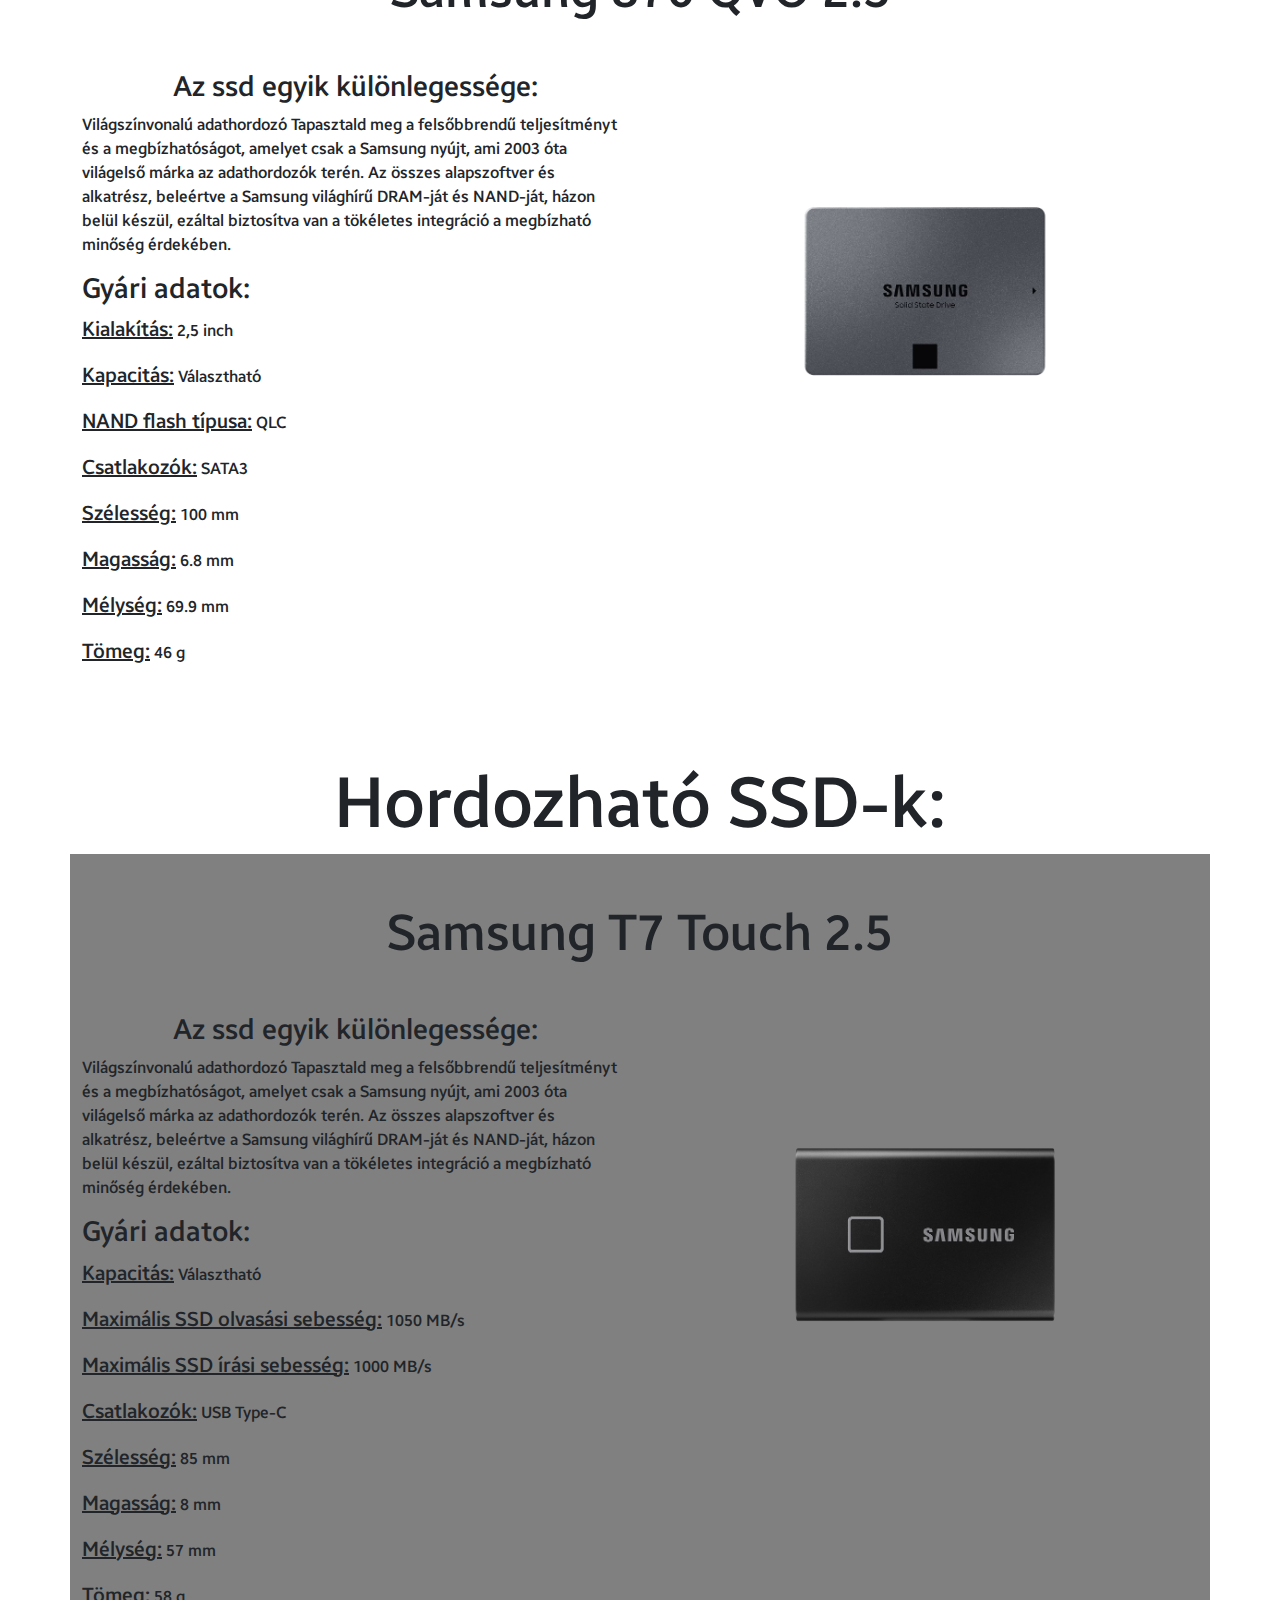
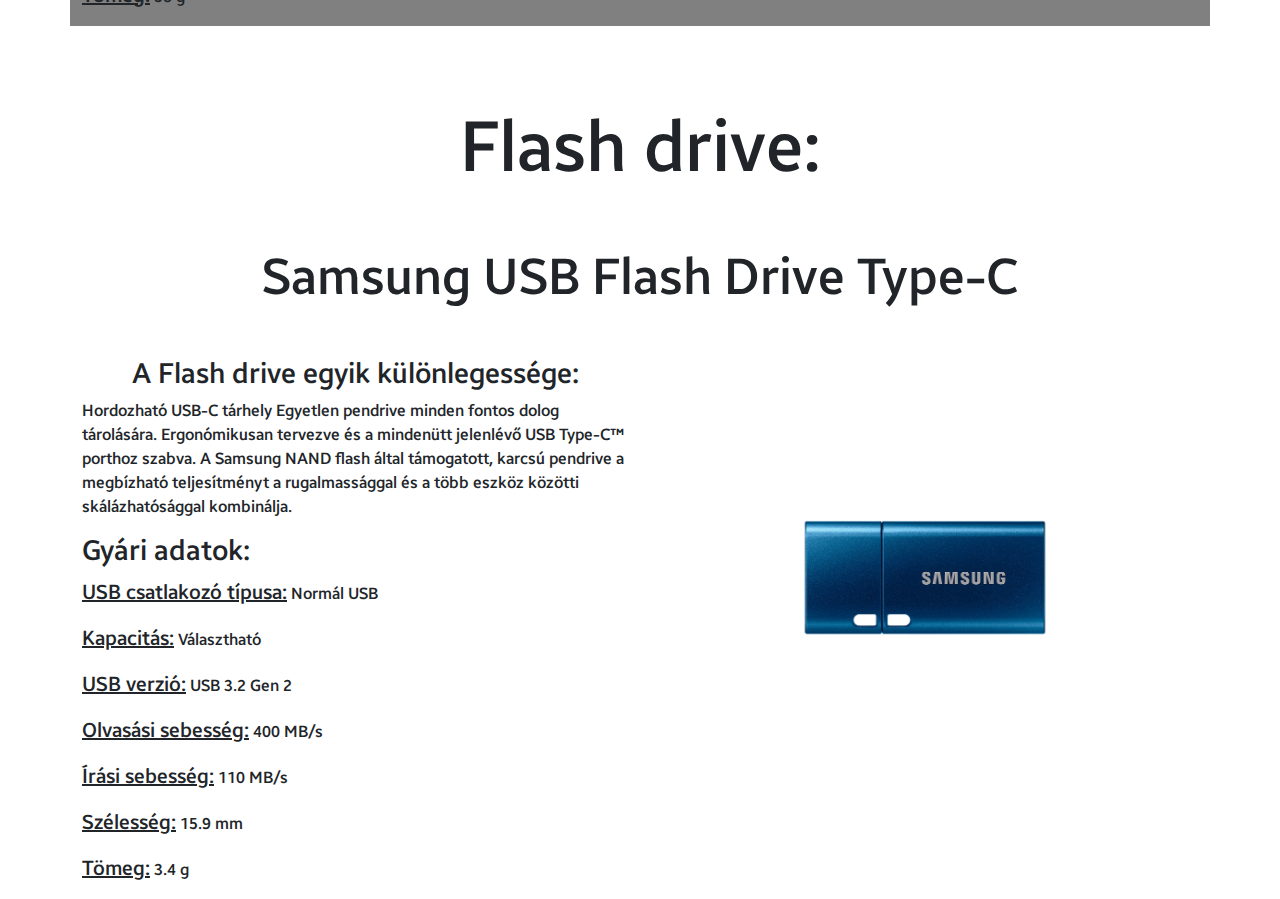
==== commit 831e6300: "activeok" ====
--- a/adathordozok.html
+++ b/adathordozok.html
@@ -39,7 +39,7 @@
                   <a class="nav-link" href="tartozekok.html">Tartozékok</a>
               </li>
               <li class="nav-item">
-                <a class="nav-link" href="adathordozok.html">Adathordozók</a>
+                <a class="nav-link active" href="adathordozok.html">Adathordozók</a>
             </li>
               </ul>
               <!-- Button trigger modal -->
